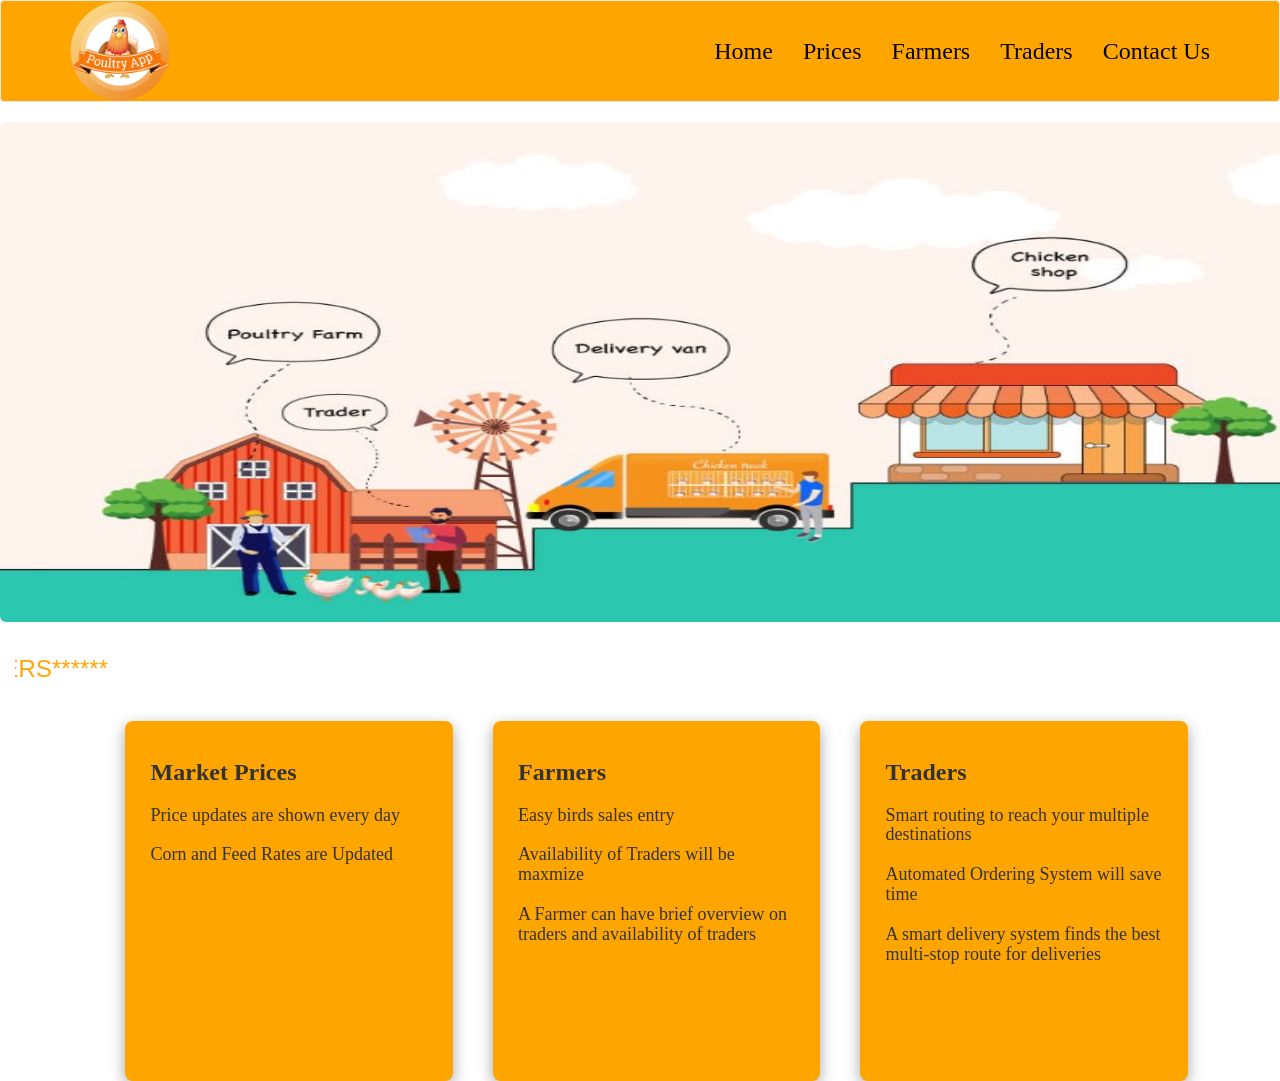
==== index.html @ a3103359 "Add files via upload" ====
<!DOCTYPE html>
<html lang="en">
<head>
    <title>Bootstrap Example</title>
  <meta charset="utf-8">
  <meta name="viewport" content="width=device-width, initial-scale=1">
 <link rel="stylesheet" href="https://maxcdn.bootstrapcdn.com/bootstrap/3.4.1/css/bootstrap.min.css">
  <script src="https://ajax.googleapis.com/ajax/libs/jquery/3.5.1/jquery.min.js"></script>
  <script src="https://maxcdn.bootstrapcdn.com/bootstrap/3.4.1/js/bootstrap.min.js"></script>
  <link rel="stylesheet" href="style.css">
</head>
<body>
  
    <nav class="navbar  navbar-default">
        <div class="container">
            <div class="navbar-header"> 
            <div class="auto">            
                <img src="header.png" alt="Cinque Terre" width="100" height="100"> 
            </div>
            </div>
            <ul class="nav navbar-nav navbar-right">
                <li class="heading "><a class="heading" href="index.html">Home</a></li>
                <li class="heading "><a class="heading" href="prices.html">Prices</a></li>
                <li class="heading "><a class="heading" href="http://localhost/login/index.php">Farmers</a></li>
                <li class="heading "><a class="heading" href="http://localhost/login/traderindex.php">Traders</a></li>
                <li class="heading "><a class="heading" href="contact.html">Contact Us</a></li>

            </ul>   
            </div>
        </div>
    </nav>  
    <div >            
        <img src="home.jpg" class="img-rounded " alt="Cinque Terre" width="1600" height="500"> 
      </div>    
    <div class="container-fluid ticker1">
        <marquee width="100%" direction="right" height="30px"> 
            ******HAPPY TRADING FARMERS******
        </marquee>
    </div>
     
    <div class="row b1">
        <div class="col-xs-3 col-md-3 down b1">
                <i class="bi bi-play-circle"></i>
                <h1>Market Prices</h1>
                <h3> Price updates are shown every day</h3>
                <h3>Corn and Feed Rates are Updated</h3>
                <h3></h3>
            </div>
        <div class="col-xs-3 col-md-3 down b2">
            <i class="bi bi-play-circle"></i>
            <h1>Farmers</h1>    
            <h3> Easy birds sales entry</h3>
            <h3> Availability of Traders will be maxmize</h3>
            <h3> A Farmer can have brief overview on traders and availability of traders</h3>
            
        </div>
    <div class="col-xs-3 col-md-3 down b3">
        <i class="bi bi-play-circle"></i>
        <h1>Traders</h1>
        <h3>Smart routing to reach your multiple destinations</h3>
        <h3>Automated Ordering System will save time</h3>
        <h3>A smart delivery system finds the best multi-stop route for deliveries</h3>
    </div>
</div>
    </body>
---- style.css ----
/*navbar*/
.heading
{
  font-size:x-large;
  text-align-last: center;
  color:white ;
  font-family:'Times New Roman', Times, serif ;    
  padding-top:25px;  
  filter: brightness(20%);
}
.dropdown-heading{
  background-color: white;
} 
.navbar-default{
  background-color:orange;  
} 
.ticker1
{   
  color:orange;
  font-size: x-large;
  padding-top: 30px;
  padding-bottom: 30px;
}
.pp:hover {
  color: white;
  background-color:#faa550;
}
/*down*/
.row .down:hover, .row .down i:hover {
  color:orange;
  background-color: white;
}
.down {
  padding: 5vh 0;
}
 .row .down {
  padding: 2vh 2vw; 
  box-shadow: rgba(0, 0, 0, 0.35) 0px 5px 15px;
  height: 40vh;
  background-color:orange ;
  border-radius: 8px; 
}
/* .row .down i {
  font-size: 2.5rem;    
  color:blue;  
} */      
 .row .down h3 {
  font-size:large;
  font-family: 'Times New Roman', Times, serif  ;
}   
.row .down h1 {
  font-size:x-large ;
  font-weight: bold;
  font-family:Georgia, 'Times New Roman', Times, serif ;
}
.row .b1
{
  margin-left: 140px;
  margin-right: 40px;
}
.row .b2
{
  margin-right: 40px;
}

/*down*/








/*prices*/
.details {
  padding: 5vh 0;
}
 .row .detail {
  padding: 2vh 2vw;
  box-shadow: rgba(0, 0, 0, 0.35) 0px 5px 15px;
  height: 25vh;
  background-color:orange;
  border-radius: 8px; 
}
.row .detail i {
  font-size: 2.5rem;
  color: blue;
}
 .row .detail h3 {
  font-weight: bold;
}

 .row .detail:hover, .details .row .detail:hover i {
  color:orange;
  background-color:white;
}
/* contact*/
.contact h1{
  font-size:xx-large;
  text-align-last: center;
  color:black;
}
.contact p
{
  font-size: x-large;
  text-align-last: center;
}










/* @import url('https://fonts.googleapis.com/css2?family=Poppins&display=swap');
.ticker1
{
  display: flex;
  flex-wrap: wrap;
  width: 80%;
  height: 50px;
  margin: 0 auto;
  font-family: 'Poppins', sans-sherif;display: flex;align-items:
  center;justify-content: center;color: #fff;overflow: hidden;
  font-size: xx-large;
}
  .news{width: 76%;background: #cc4444;padding: 0 2%}
  .title{width: 20%;text-align: center;background: #c81c1c;position: relative}
  .title:after{position: absolute;content: "";right: -22%;border-left: 20px solid #c81c1c;border-top: 28px solid transparent;border-right: 1000px solid transparent;border-bottom: 21px solid transparent;top: 0px}
  .title h5{font-size: 18px;margin: 8% 0}.news marquee{font-size: 18px;margin-top: 12px}
  .news-content p{display: inline}

  /* .ticker1 {
    /* padding-top: 10px;
    
    padding-bottom: 10px;
  
      margin-top: 2px;
      margin-bottom: 30px; */
      /*margin-right: 0.2px;
        padding-left: 5px;
      padding-right: 5px;
        margin-left: 0.2px;*/
  /* .ticker title{
    font-family: 'Poppins', sans-sherif;display: flex;align-items:
     center;justify-content: center;color: #fff;overflow: hidden;
     font-size: xx-large;
  }
  .ticker .news{
    font-family: 'Poppins', sans-sherif;display: 
    flex;align-items: center;justify-content:
     center;color: #fff;overflow: hidden;
    font-size:100%;
    
  }
  
   /* */
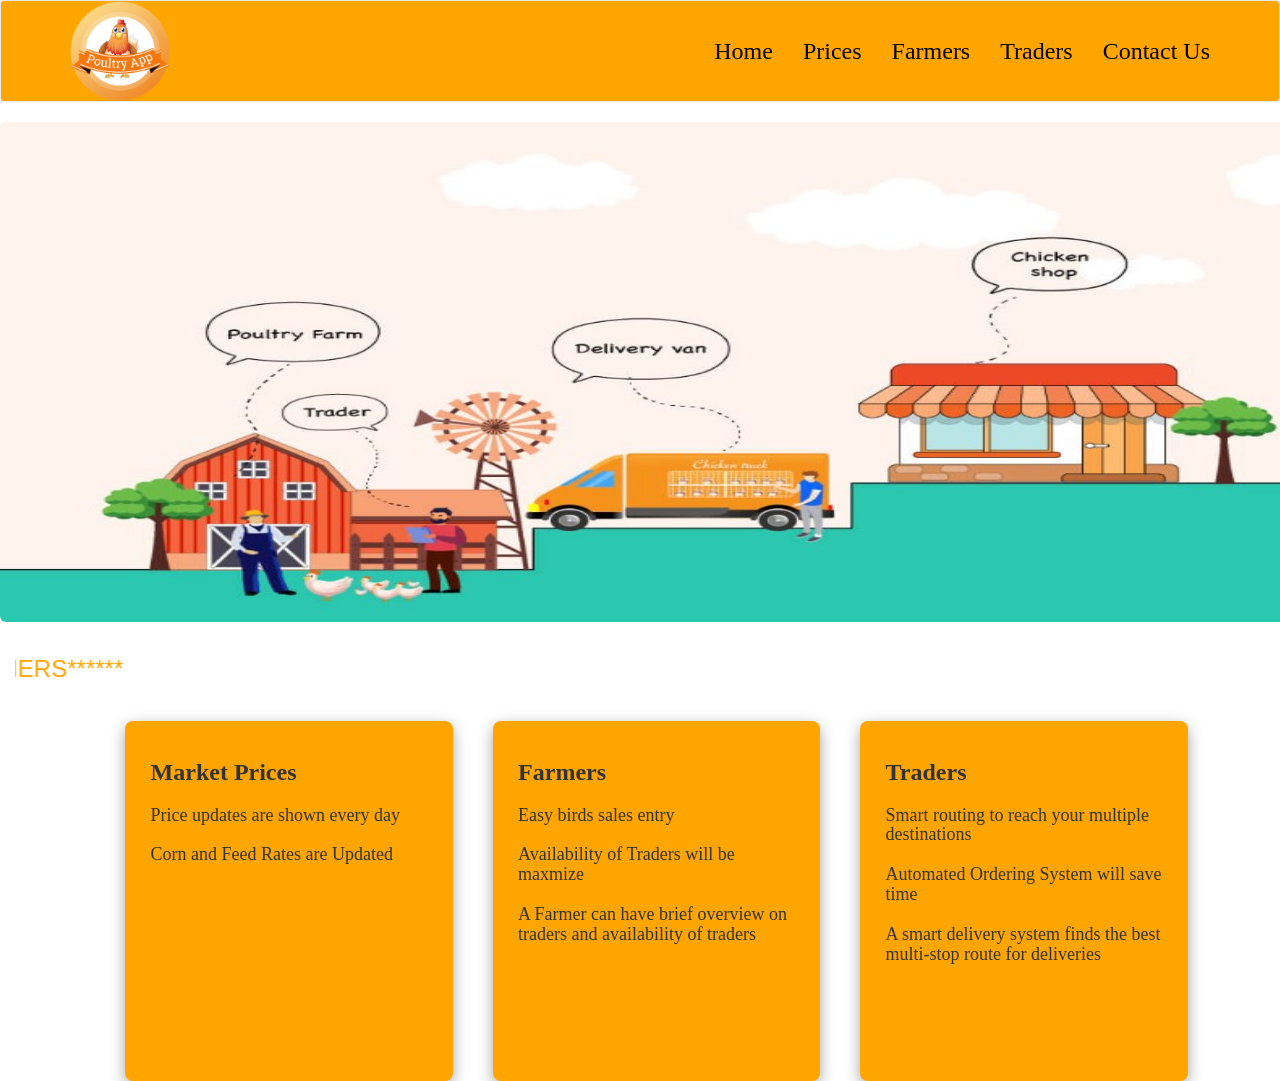
==== commit 2584d7b1: "Update index.html" ====
--- a/index.html
+++ b/index.html
@@ -21,7 +21,7 @@
             <ul class="nav navbar-nav navbar-right">
                 <li class="heading "><a class="heading" href="index.html">Home</a></li>
                 <li class="heading "><a class="heading" href="prices.html">Prices</a></li>
-                <li class="heading "><a class="heading" href="http://localhost/login/index.php">Farmers</a></li>
+                <li class="heading "><a class="heading" href="https://github.com/Dedeepya-1020/Poultry.com/edit/main/index.php">Farmers</a></li>
                 <li class="heading "><a class="heading" href="http://localhost/login/traderindex.php">Traders</a></li>
                 <li class="heading "><a class="heading" href="contact.html">Contact Us</a></li>
 
